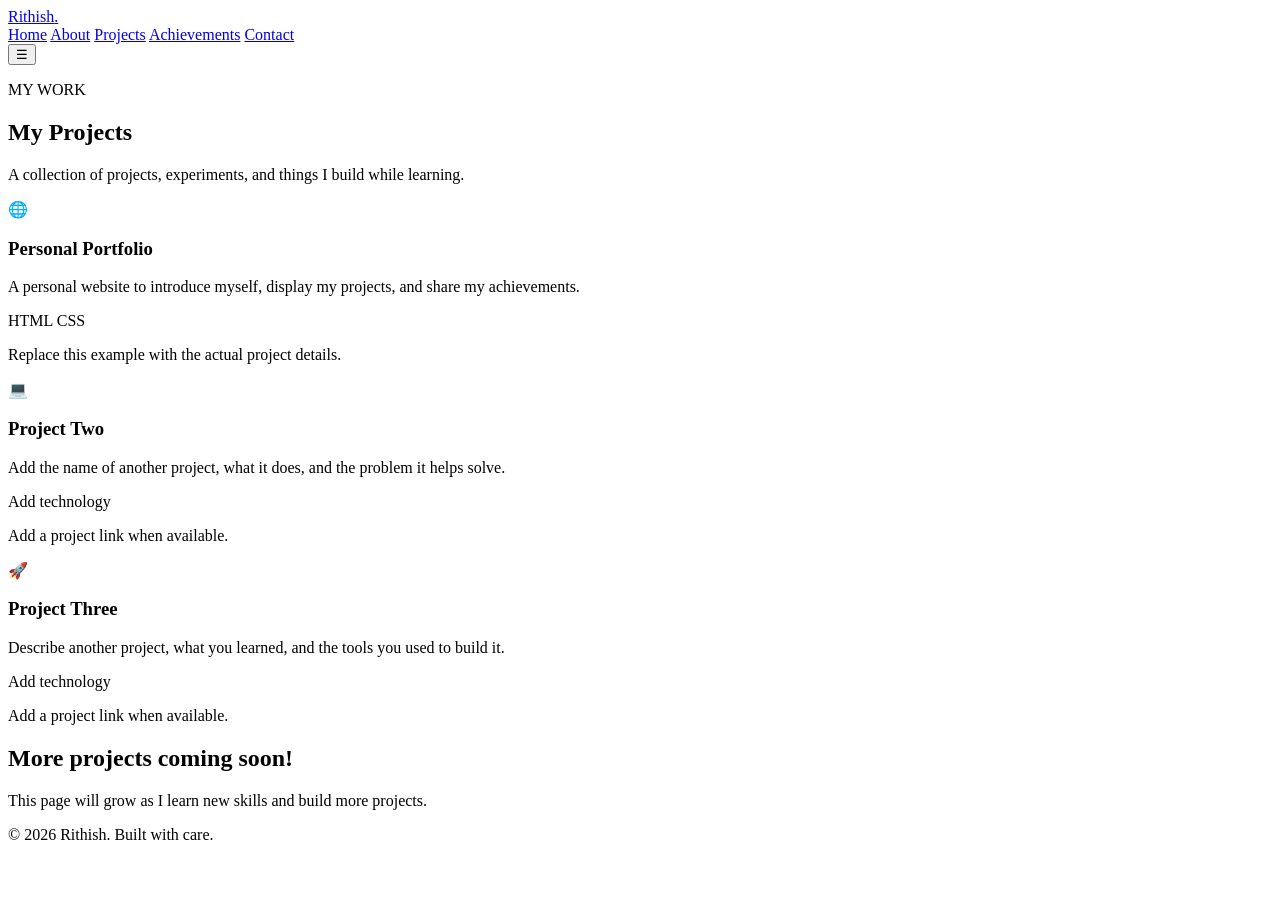
==== projects.html @ 052f78b8 "Create projects.html" ====
<!DOCTYPE html>
<html lang="en">
<head>
    <meta charset="UTF-8">
    <meta name="viewport" content="width=device-width, initial-scale=1.0">
    <title>Projects | Rithish</title>
    <link rel="stylesheet" href="style.css">
</head>
<body>

    <header class="header">
        <div class="container nav-container">
            <a class="logo" href="index.html">Rithish<span>.</span></a>

            <nav class="nav-links" id="navLinks">
                <a href="index.html">Home</a>
                <a href="about.html">About</a>
                <a class="active" href="projects.html">Projects</a>
                <a href="achievements.html">Achievements</a>
                <a href="contact.html">Contact</a>
            </nav>

            <button class="menu-btn" onclick="toggleMenu()" aria-label="Toggle navigation">☰</button>
        </div>
    </header>

    <main>
        <section class="page-banner container">
            <p class="section-label">MY WORK</p>
            <h1>My <span>Projects</span></h1>
            <p>A collection of projects, experiments, and things I build while learning.</p>
        </section>

        <section class="section container">
            <div class="grid three-columns">

                <article class="card">
                    <div class="card-icon">🌐</div>
                    <h3>Personal Portfolio</h3>
                    <p>
                        A personal website to introduce myself, display my
                        projects, and share my achievements.
                    </p>
                    <div class="tags">
                        <span class="tag">HTML</span>
                        <span class="tag">CSS</span>
                    </div>
                    <p class="intro">Replace this example with the actual project details.</p>
                </article>

                <article class="card">
                    <div class="card-icon">💻</div>
                    <h3>Project Two</h3>
                    <p>
                        Add the name of another project, what it does,
                        and the problem it helps solve.
                    </p>
                    <div class="tags">
                        <span class="tag">Add technology</span>
                    </div>
                    <p class="intro">Add a project link when available.</p>
                </article>

                <article class="card">
                    <div class="card-icon">🚀</div>
                    <h3>Project Three</h3>
                    <p>
                        Describe another project, what you learned,
                        and the tools you used to build it.
                    </p>
                    <div class="tags">
                        <span class="tag">Add technology</span>
                    </div>
                    <p class="intro">Add a project link when available.</p>
                </article>

            </div>
        </section>

        <section class="section container">
            <div class="card">
                <h2>More projects coming soon!</h2>
                <p>
                    This page will grow as I learn new skills and build
                    more projects.
                </p>
            </div>
        </section>
    </main>

    <footer class="footer">
        <div class="container">© <span id="year"></span> Rithish. Built with care.</div>
    </footer>

    <script>
        function toggleMenu() {
            document.getElementById("navLinks").classList.toggle("open");
        }

        document.getElementById("year").textContent = new Date().getFullYear();
    </script>

</body>
</html>
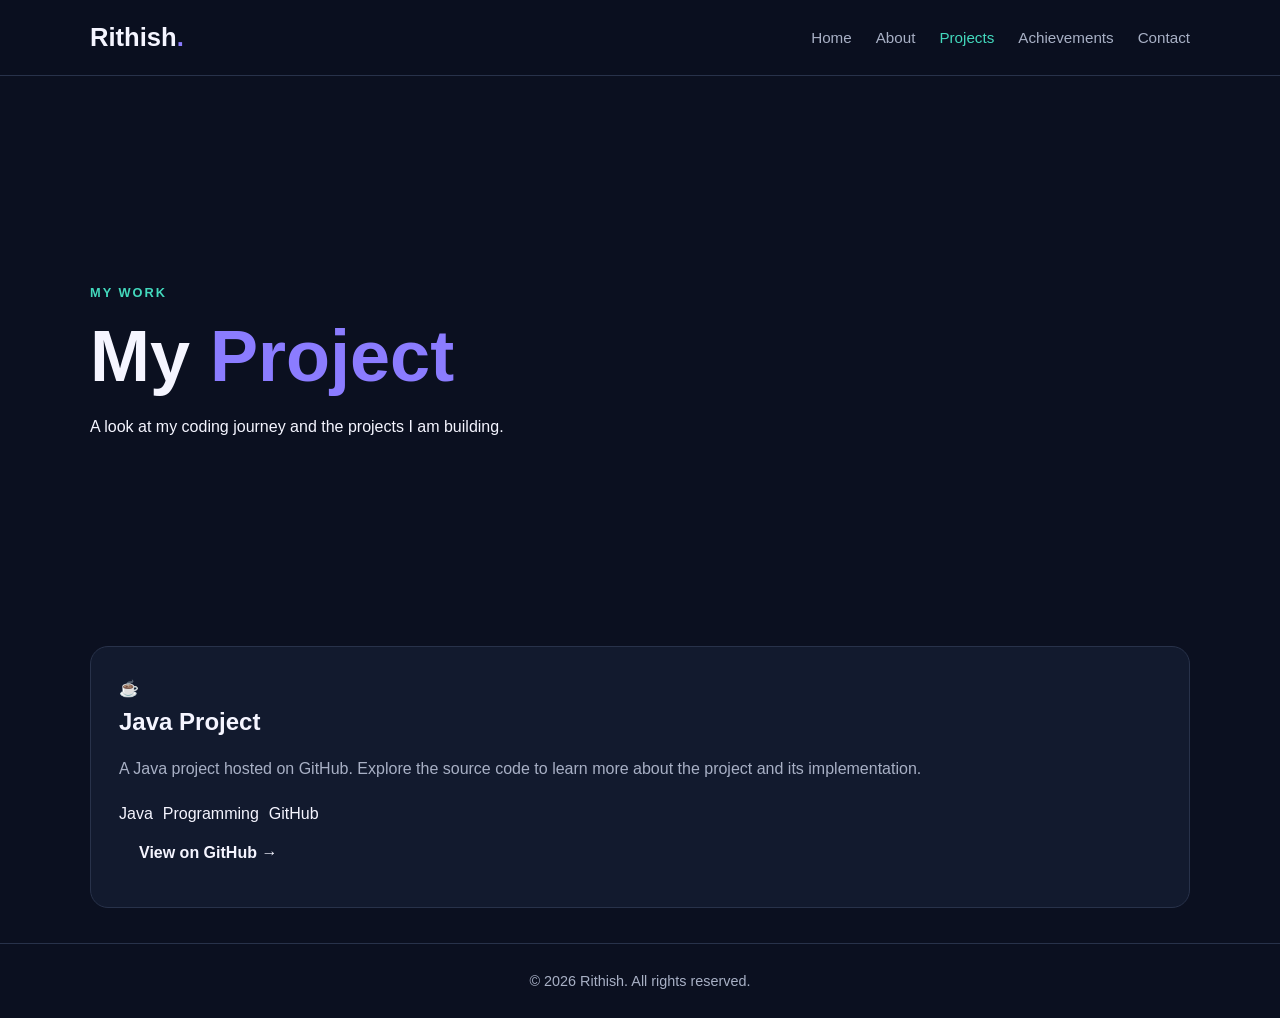
==== commit 9c703c21: "Update projects.html" ====
--- a/projects.html
+++ b/projects.html
@@ -1,3 +1,4 @@
+
 <!DOCTYPE html>
 <html lang="en">
 <head>
@@ -8,97 +9,69 @@
 </head>
 <body>
 
-    <header class="header">
-        <div class="container nav-container">
-            <a class="logo" href="index.html">Rithish<span>.</span></a>
+<header class="header">
+    <div class="container nav-container">
+        <a href="index.html" class="logo">Rithish<span>.</span></a>
 
-            <nav class="nav-links" id="navLinks">
-                <a href="index.html">Home</a>
-                <a href="about.html">About</a>
-                <a class="active" href="projects.html">Projects</a>
-                <a href="achievements.html">Achievements</a>
-                <a href="contact.html">Contact</a>
-            </nav>
+        <nav class="nav-links">
+            <a href="index.html">Home</a>
+            <a href="about.html">About</a>
+            <a href="projects.html" class="active">Projects</a>
+            <a href="achievements.html">Achievements</a>
+            <a href="contact.html">Contact</a>
+        </nav>
+    </div>
+</header>
 
-            <button class="menu-btn" onclick="toggleMenu()" aria-label="Toggle navigation">☰</button>
+<main class="container">
+    <section class="hero">
+        <div>
+            <p class="eyebrow">MY WORK</p>
+            <h1>My <span>Project</span></h1>
+            <p class="subtitle">
+                A look at my coding journey and the projects I am building.
+            </p>
         </div>
-    </header>
+    </section>
 
-    <main>
-        <section class="page-banner container">
-            <p class="section-label">MY WORK</p>
-            <h1>My <span>Projects</span></h1>
-            <p>A collection of projects, experiments, and things I build while learning.</p>
-        </section>
+    <section class="cards-grid">
+        <article class="card">
+            <div class="project-icon">☕</div>
 
-        <section class="section container">
-            <div class="grid three-columns">
+            <h2>Java Project</h2>
 
-                <article class="card">
-                    <div class="card-icon">🌐</div>
-                    <h3>Personal Portfolio</h3>
-                    <p>
-                        A personal website to introduce myself, display my
-                        projects, and share my achievements.
-                    </p>
-                    <div class="tags">
-                        <span class="tag">HTML</span>
-                        <span class="tag">CSS</span>
-                    </div>
-                    <p class="intro">Replace this example with the actual project details.</p>
-                </article>
+            <p>
+                A Java project hosted on GitHub. Explore the source code
+                to learn more about the project and its implementation.
+            </p>
 
-                <article class="card">
-                    <div class="card-icon">💻</div>
-                    <h3>Project Two</h3>
-                    <p>
-                        Add the name of another project, what it does,
-                        and the problem it helps solve.
-                    </p>
-                    <div class="tags">
-                        <span class="tag">Add technology</span>
-                    </div>
-                    <p class="intro">Add a project link when available.</p>
-                </article>
+            <div class="tags">
+                <span>Java</span>
+                <span>Programming</span>
+                <span>GitHub</span>
+            </div>
 
-                <article class="card">
-                    <div class="card-icon">🚀</div>
-                    <h3>Project Three</h3>
-                    <p>
-                        Describe another project, what you learned,
-                        and the tools you used to build it.
-                    </p>
-                    <div class="tags">
-                        <span class="tag">Add technology</span>
-                    </div>
-                    <p class="intro">Add a project link when available.</p>
-                </article>
+            <a
+                href="https://github.com/rithishrit778-bot/java-"
+                class="btn"
+                target="_blank"
+                rel="noopener noreferrer">
+                View on GitHub →
+            </a>
+        </article>
+    </section>
+</main>
 
-            </div>
-        </section>
+<footer class="footer">
+    <div class="container">
+        <p>© <span id="year"></span> Rithish. All rights reserved.</p>
+    </div>
+</footer>
 
-        <section class="section container">
-            <div class="card">
-                <h2>More projects coming soon!</h2>
-                <p>
-                    This page will grow as I learn new skills and build
-                    more projects.
-                </p>
-            </div>
-        </section>
-    </main>
-
-    <footer class="footer">
-        <div class="container">© <span id="year"></span> Rithish. Built with care.</div>
-    </footer>
-
-    <script>
-        function toggleMenu() {
-            document.getElementById("navLinks").classList.toggle("open");
-        }
-
-        document.getElementById("year").textContent = new Date().getFullYear();
-    </script>
+<script>
+    document.getElementById("year").textContent =
+        new Date().getFullYear();
+</script>
 
 </body>
 </html>
--- a/style.css
+++ b/style.css
@@ -0,0 +1,468 @@
+
+/* =========================
+   RITHISH PORTFOLIO STYLES
+   ========================= */
+
+:root {
+    --background: #0b1020;
+    --surface: #121a2e;
+    --text: #f5f5ff;
+    --muted: #a8b0c5;
+    --accent: #8b7cff;
+    --accent2: #43d9bd;
+    --border: #28324a;
+}
+
+* {
+    margin: 0;
+    padding: 0;
+    box-sizing: border-box;
+}
+
+html {
+    scroll-behavior: smooth;
+}
+
+body {
+    font-family: Arial, Helvetica, sans-serif;
+    background: var(--background);
+    color: var(--text);
+    line-height: 1.7;
+}
+
+a {
+    color: inherit;
+    text-decoration: none;
+}
+
+img {
+    max-width: 100%;
+    display: block;
+}
+
+.container {
+    width: min(1100px, 90%);
+    margin: 0 auto;
+}
+
+/* Navigation */
+
+.header {
+    position: sticky;
+    top: 0;
+    z-index: 100;
+    background: rgba(11, 16, 32, 0.95);
+    border-bottom: 1px solid var(--border);
+}
+
+.nav-container {
+    min-height: 75px;
+    display: flex;
+    align-items: center;
+    justify-content: space-between;
+    gap: 20px;
+}
+
+.logo {
+    font-size: 1.6rem;
+    font-weight: 800;
+}
+
+.logo span,
+.hero h1 span {
+    color: var(--accent);
+}
+
+.nav-links {
+    display: flex;
+    align-items: center;
+    gap: 24px;
+}
+
+.nav-links a {
+    color: var(--muted);
+    font-size: 0.95rem;
+    transition: color 0.2s ease;
+}
+
+.nav-links a:hover,
+.nav-links a.active {
+    color: var(--accent2);
+}
+
+.menu-btn {
+    display: none;
+    background: transparent;
+    color: var(--text);
+    border: 1px solid var(--border);
+    border-radius: 8px;
+    padding: 8px 12px;
+    font-size: 1.3rem;
+    cursor: pointer;
+}
+
+/* Hero section */
+
+.hero {
+    min-height: 570px;
+    display: grid;
+    grid-template-columns: 1.5fr 1fr;
+    align-items: center;
+    gap: 60px;
+    padding-top: 65px;
+    padding-bottom: 65px;
+}
+
+.eyebrow,
+.section-label {
+    color: var(--accent2);
+    font-size: 0.8rem;
+    font-weight: 700;
+    letter-spacing: 2px;
+    margin-bottom: 12px;
+}
+
+.hero h1 {
+    font-size: clamp(2.5rem, 6vw, 4.5rem);
+    line-height: 1.15;
+    margin-bottom: 15px;
+}
+
+.hero h2 {
+    color: var(--muted);
+    font-size: 1.3rem;
+    font-weight: 500;
+    margin-bottom: 20px;
+}
+
+.intro {
+    color: var(--muted);
+    max-width: 540px;
+    margin-bottom: 28px;
+}
+
+.profile-card {
+    background: var(--surface);
+    border: 1px solid var(--border);
+    border-radius: 24px;
+    padding: 35px 25px;
+    text-align: center;
+    box-shadow: 0 20px 50px rgba(0, 0, 0, 0.2);
+}
+
+.avatar {
+    width: 170px;
+    height: 170px;
+    object-fit: cover;
+    border-radius: 50%;
+    border: 4px solid var(--accent);
+    margin: 0 auto 20px;
+}
+
+.profile-card h3 {
+    font-size: 1.5rem;
+    margin-bottom: 4px;
+}
+
+.profile-card p {
+    color: var(--muted);
+}
+
+.profile-card .status {
+    color: var(--accent2);
+    font-size: 0.9rem;
+    margin-top: 10px;
+}
+
+/* Buttons */
+
+.buttons {
+    display: flex;
+    flex-wrap: wrap;
+    gap: 14px;
+    margin-top: 25px;
+}
+
+.btn {
+    display: inline-block;
+    padding: 12px 20px;
+    border-radius: 10px;
+    font-weight: 700;
+    text-align: center;
+    transition: transform 0.2s ease, opacity 0.2s ease;
+}
+
+.btn:hover {
+    transform: translateY(-3px);
+    opacity: 0.9;
+}
+
+.btn-primary {
+    background: var(--accent);
+    color: #ffffff;
+}
+
+.btn-secondary {
+    border: 1px solid var(--border);
+    background: var(--surface);
+    color: var(--text);
+}
+
+/* General sections */
+
+.section {
+    padding-top: 55px;
+    padding-bottom: 55px;
+}
+
+.section-heading {
+    text-align: center;
+    margin-bottom: 35px;
+}
+
+.section-title {
+    font-size: clamp(1.8rem, 4vw, 2.5rem);
+}
+
+.grid {
+    display: grid;
+    gap: 22px;
+}
+
+.three-columns {
+    grid-template-columns: repeat(3, minmax(0, 1fr));
+}
+
+.two-column {
+    grid-template-columns: repeat(2, minmax(0, 1fr));
+}
+
+.card {
+    background: var(--surface);
+    border: 1px solid var(--border);
+    border-radius: 18px;
+    padding: 28px;
+    transition: transform 0.2s ease, border-color 0.2s ease;
+}
+
+.card:hover {
+    transform: translateY(-5px);
+    border-color: var(--accent);
+}
+
+.card h3 {
+    font-size: 1.2rem;
+    margin-bottom: 10px;
+}
+
+.card h2 {
+    margin-bottom: 12px;
+}
+
+.card p {
+    color: var(--muted);
+}
+
+.card-icon {
+    font-size: 2rem;
+    margin-bottom: 12px;
+}
+
+.center-button {
+    text-align: center;
+    margin-top: 30px;
+}
+
+.text-link {
+    color: var(--accent2);
+    font-weight: 700;
+}
+
+.text-link:hover {
+    text-decoration: underline;
+}
+
+/* Tags and information lists */
+
+.tags {
+    display: flex;
+    flex-wrap: wrap;
+    gap: 10px;
+    margin-top: 18px;
+}
+
+.tag {
+    display: inline-block;
+    padding: 6px 12px;
+    border: 1px solid var(--border);
+    border-radius: 20px;
+    background: #1a2340;
+    color: var(--text);
+    font-size: 0.85rem;
+}
+
+.info-list {
+    padding-left: 22px;
+    color: var(--muted);
+}
+
+.info-list li {
+    margin-bottom: 10px;
+}
+
+/* Other page headings */
+
+.page-banner {
+    padding-top: 70px;
+    padding-bottom: 35px;
+    text-align: center;
+}
+
+.page-banner h1 {
+    font-size: clamp(2rem, 5vw, 3.5rem);
+    margin-bottom: 12px;
+}
+
+.page-banner p {
+    color: var(--muted);
+}
+
+/* Timeline */
+
+.timeline {
+    max-width: 750px;
+    margin: 0 auto;
+}
+
+.timeline-item {
+    border-left: 2px solid var(--accent);
+    padding: 5px 0 25px 25px;
+    margin-left: 8px;
+}
+
+.timeline-item h3 {
+    margin-bottom: 8px;
+}
+
+.timeline-item p {
+    color: var(--muted);
+}
+
+/* Contact section */
+
+.contact-box {
+    max-width: 750px;
+    margin: 0 auto;
+    text-align: center;
+}
+
+.contact-box p {
+    color: var(--muted);
+    margin-bottom: 18px;
+}
+
+.contact-box a {
+    color: var(--accent2);
+    overflow-wrap: anywhere;
+}
+
+/* Footer */
+
+.footer {
+    border-top: 1px solid var(--border);
+    padding: 25px 0;
+    margin-top: 35px;
+    color: var(--muted);
+    text-align: center;
+    font-size: 0.9rem;
+}
+
+/* Tablet and mobile layout */
+
+@media (max-width: 800px) {
+    .nav-container {
+        position: relative;
+        flex-wrap: wrap;
+        padding-top: 15px;
+        padding-bottom: 15px;
+    }
+
+    .menu-btn {
+        display: block;
+    }
+
+    .nav-links {
+        display: none;
+        flex-direction: column;
+        align-items: stretch;
+        gap: 0;
+        width: 100%;
+        padding: 10px 0;
+    }
+
+    .nav-links.open {
+        display: flex;
+    }
+
+    .nav-links a {
+        padding: 10px 5px;
+    }
+
+    .hero {
+        grid-template-columns: 1fr;
+        gap: 35px;
+        padding-top: 50px;
+        text-align: center;
+    }
+
+    .intro {
+        margin-left: auto;
+        margin-right: auto;
+    }
+
+    .buttons {
+        justify-content: center;
+    }
+
+    .profile-card {
+        max-width: 380px;
+        width: 100%;
+        margin: 0 auto;
+    }
+
+    .three-columns,
+    .two-column {
+        grid-template-columns: 1fr;
+    }
+}
+
+@media (max-width: 450px) {
+    .container {
+        width: 92%;
+    }
+
+    .hero h1 {
+        font-size: 2.5rem;
+    }
+
+    .hero h2 {
+        font-size: 1.1rem;
+    }
+
+    .buttons {
+        flex-direction: column;
+    }
+
+    .btn {
+        width: 100%;
+    }
+
+    .card {
+        padding: 22px;
+    }
+
+    .section {
+        padding-top: 35px;
+        padding-bottom: 35px;
+    }
+}
